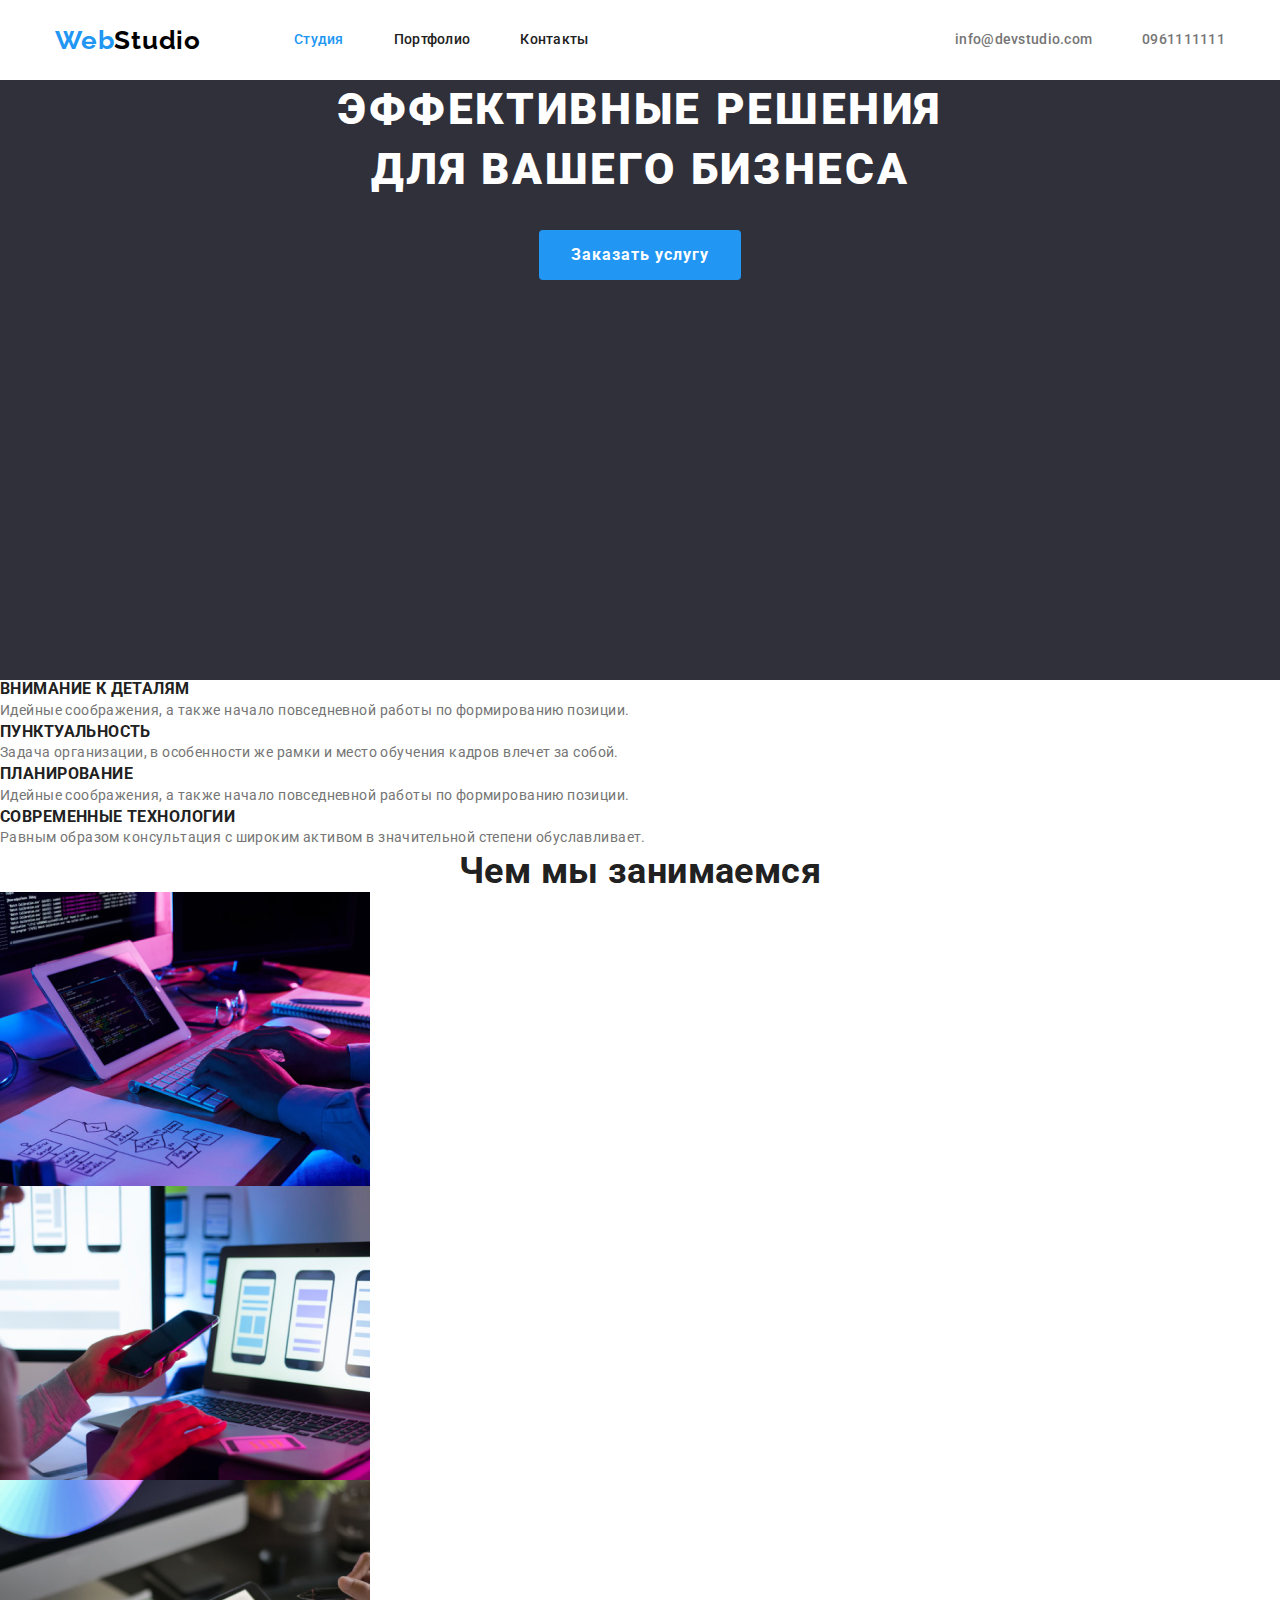
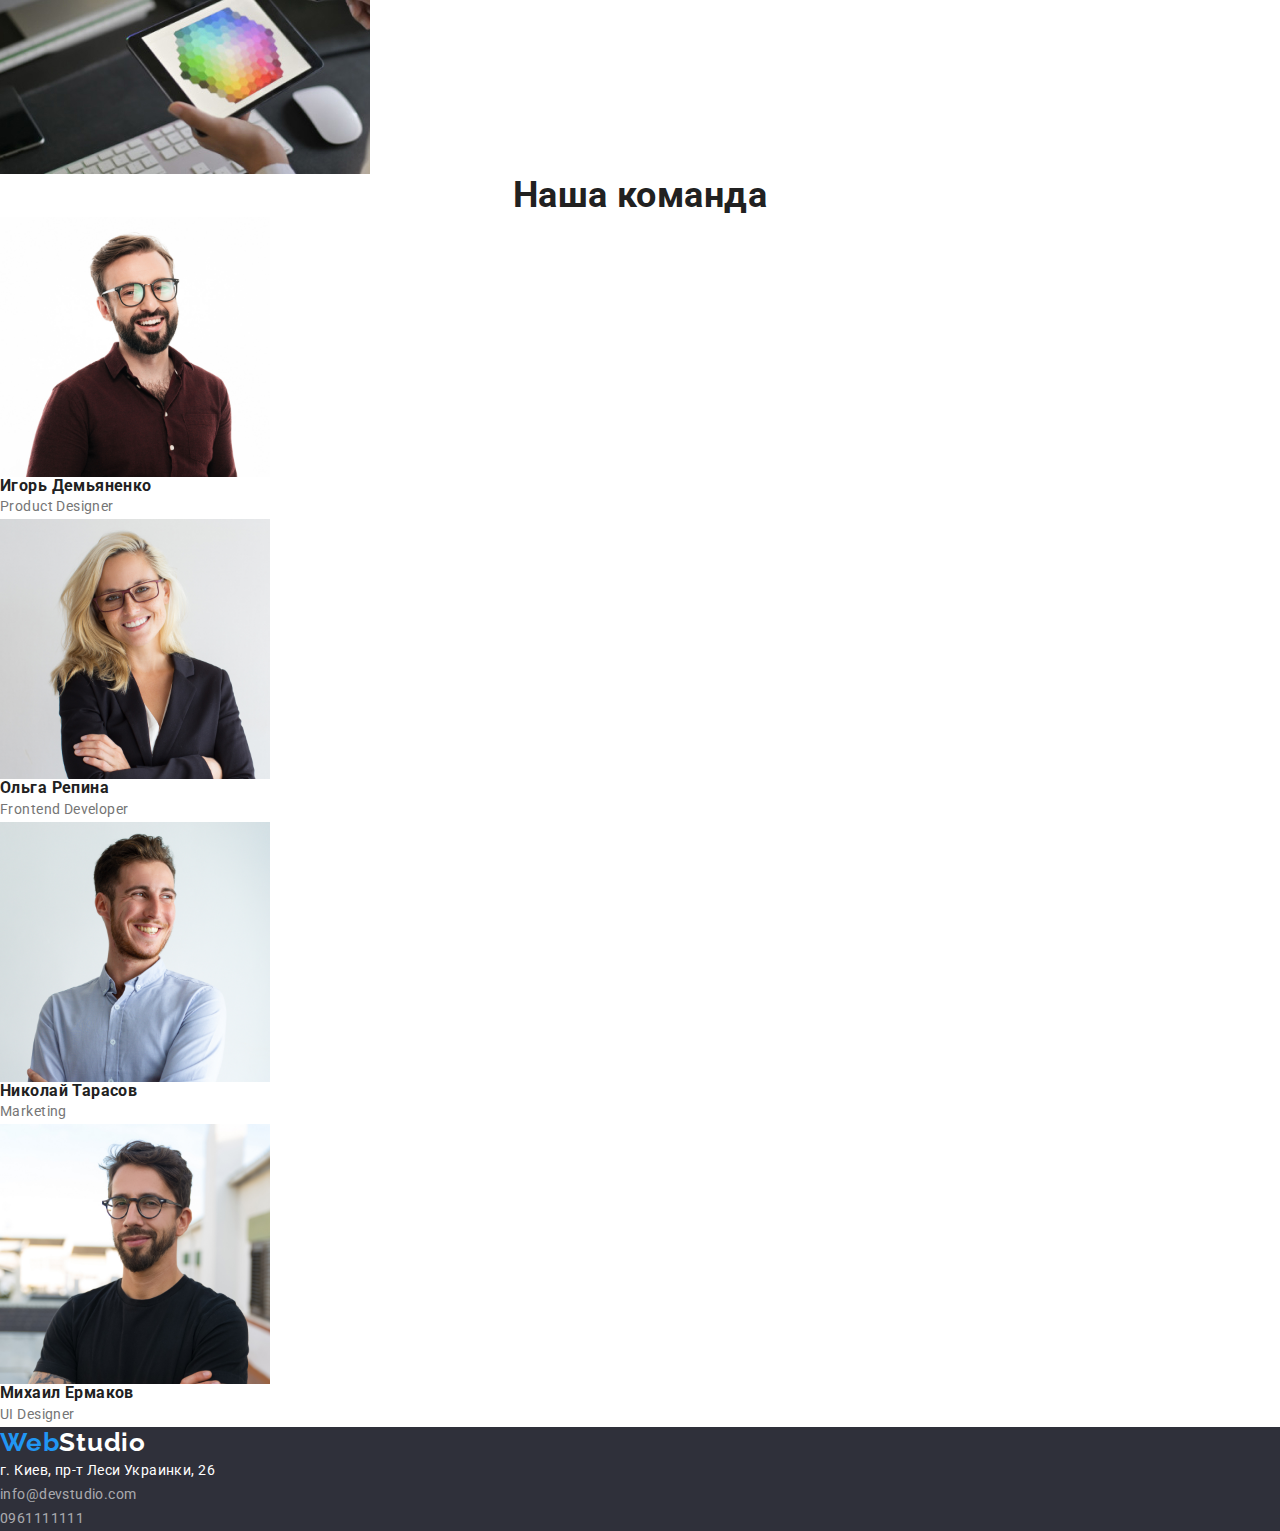
==== index.html @ a2f2d534 "Добавляет блочную разметку HERO" ====
<!DOCTYPE html>
<html lang="ru">
<head>
    <meta charset="UTF-8">
    <meta name="viewport" content="width=device-width, initial-scale=1.0">
    <title>WebStudio</title>

    <!--Подключаем шрифты, normalize и стили-->
    <link href="https://fonts.googleapis.com/css2?family=Raleway:wght@700&family=Roboto:wght@400;500;700;900&display=swap"
        rel="stylesheet">
    <link rel="stylesheet" href="https://cdnjs.cloudflare.com/ajax/libs/modern-normalize/1.0.0/modern-normalize.min.css">
    <link rel="stylesheet" href="./css/styles.css">

</head>
<body class="page">

    <!--ШАПКА САЙТА-->

    <header class="header">
         <div class="header container">
             <nav class="site-nav header">
         <!--Логотип-->
                 <a class="nav-logo" href="./index.html" lang="en"><span class="logo-accent">Web</span>Studio</a>
        <!--Основная навигация-->
                 <ul class="site-nav-links header">
                     <li class="item"> <a class="site-nav-link current" href="./index.html">Студия</a></li>
                     <li class="item"> <a class="site-nav-link" href="./portfolio.html">Портфолио</a></li>
                     <li class="item"> <a class="site-nav-link" href="#">Контакты</a></li>
                 </ul>
             </nav>
        <!--Связаться-->
              <address class="address">
                 <ul class="header-contacts header">
                 <li class="item"> <a class="header-contacts" href="mailto:info@devstudio.com">info@devstudio.com</a></li>
                 <li class="item"> <a class="header-contacts" href="tel:+380961111111">0961111111</a></li>
                 </ul>
             </address>
        </div>
    </header>
</div>

     <main>

        <!--ГЕРОЙ-->
   
     <section class="hero">
         <div class="hero container">
             <h1 class="hero-title">Эффективные решения <br> для вашего бизнеса</h1>
             <button class="button-order">Заказать услугу</button>
         </div>
    </section>
    


    <!--Наши принципы-->
     <section class="our-principles">
        <ul>
            <li>
                <h3 class="our-principles-title">Внимание к деталям</h3>
                <p>Идейные соображения, а также начало повседневной работы по формированию позиции.</p>
            </li>
            <li>
                <h3 class="our-principles-title">Пунктуальность</h3>
                <p>Задача организации, в особенности же рамки и место обучения кадров влечет за собой.</p>
            </li>
            <li>
                <h3 class="our-principles-title"> Планирование</h3>
                <p>Идейные соображения, а также начало повседневной работы по формированию позиции.</p>
            </li>
            <li>
                <h3 class="our-principles-title">Современные технологии</h3>
                <p>Равным образом консультация с широким активом в значительной степени обуславливает.</p>
            </li>
        </ul>
     </section>


     <!--Чем мы занимаемся--> 
     <section class="what-we-do">
        <h2>Чем мы занимаемся</h2>
         <ul>
             <li><a class="what-we-do-link" href="#"> <img src="./images/what-we-do/what-we-do-1.jpg" alt="Разработка сайтов" width="370" height="294"></a></li>
             <li><a class="what-we-do-link" href="#"> <img src="./images/what-we-do/what-we-do-2.jpg" alt="Разработка мобильных приложений" width="370" height="294"></a></li>
             <li><a class="what-we-do-link" href="#"> <img src="./images/what-we-do/what-we-do-3.jpg" alt="Веб-дизайн" width="370" height="294"></a></li>
        </ul>
     </section>


     <!--Наша команда-->
     <section>
         <h2>Наша команда</h2>
         <ul class="our-team">
             <li>
                <img src="images/our-team/team-1.jpg" alt="Продакт-дизайнер Игорь Демьяненко" width="270" height="260">
                <h3>Игорь Демьяненко</h3>
                <p lang="en">Product Designer</p>
            </li> 
             <li>
                 <img src="images/our-team/team-2.jpg" alt="Фронтенд-разработчик Ольга Репина" width="270" height="260">
                 <h3>Ольга Репина</h3>
                 <p lang="en">Frontend Developer</p>
             </li>
             <li>
                 <img src="images/our-team/team-3.jpg" alt="Маркетолог Николай Тарасов" width="270" height="260">
                 <h3>Николай Тарасов</h3>
                 <p lang="en">Marketing</p>
             </li>
             <li>
                 <img src="images/our-team/team-4.jpg" alt="Дизайнер Михаил Ермаков" width="270" height="260">
                 <h3>Михаил Ермаков</h3>
                 <p lang="en">UI Designer</p>
             </li>
        </ul>
     </section>
    </main>


    <!--ФУТЕР-->
     <footer class="footer">
         <a class="footer-logo" href="./index.html" lang="en"><span class="logo-accent" >Web</span>Studio</a>
         <address>
            <a class="footer-address" href="https://goo.gl/maps/t9NQWVEybPjoNvw3A" target="blank">г. Киев, пр-т Леси Украинки, 26</a>
         </address>
         <a class="footer-contacts" href="mailto:info@devstudio.com">info@devstudio.com</a><br>
         <a class="footer-contacts" href="tel:+380961111111">0961111111</a>
     </footer>
</body>
</html>
---- css/styles.css ----
/* цвет основного текста #757575 */
/* вторичный цвет текста  #212121 */
/* цвет текста акцент #2196F3 */

/* цвет текста лого основной #000000 */
/* цвет текста лого акцент #2196F3 */

/* основной белый #FFFFFF  */
/* вторичный цвет фона #F5F4FA */
/* фон акцент #2F303A */

/*========ОСНОВНЫЕ=========*/

:root {
  --primary-text-color: #757575;
  --title-text-color: #212121;
  --accent-text-color: #2196f3;

  --logo-black-color: #000000;

  --main-white: #ffffff;
  --sub-background: #f5f4fa;
  --accent-background: #2f303a;
}

html {
  box-sizing: border-box;
}

ul {
  list-style: none;
}

a {
  text-decoration: none;
}

*,
*::before,
*::after {
  margin: 0;
  padding: 0;
}

img {
  display: block;
}

.container {
  width: 1200px;
  padding-left: 15px;
  padding-right: 15px;
  margin: 0 auto;
}

.page {
  background-color: var(--main-white);
  color: var(--primary-text-color);
  font-family: Roboto, sans-serif;
  font-style: normal;
  font-weight: 400;
  font-size: 14px;
  line-height: 1.71;
  letter-spacing: 0.03em;
}

h2 {
  color: var(--title-text-color);
  font-weight: 700;
  font-size: 36px;
  line-height: 1.17;
  text-align: center;
}

h3 {
  color: var(--title-text-color);
  line-height: 1.14;
}

/*СТРАНИЦА "СТУДИЯ"

===========ХЕДЕР=============*/
header {
  background-color: var(--main-white);
  height: 80px;
}

.header {
  display: flex;
  align-items: center;
}

.nav-logo {
  margin-right: 93px;

  color: var(--logo-black-color);
  font-family: Raleway, sans-serif;
  font-weight: 700;
  font-size: 26px;
  line-height: 1.19;
  letter-spacing: 0.03em;
}

.nav-logo .logo-accent {
  color: var(--accent-text-color);
}

.site-nav-links .item:not(:last-child) {
  margin-right: 50px;
}

.site-nav-link {
  display: block;
  padding-top: 32px;
  padding-bottom: 32px;

  color: var(--title-text-color);
  font-family: Roboto, sans-serif;
  font-weight: 500;
  font-size: 14px;
  line-height: 1.14;
  letter-spacing: 0.02em;
}

.header-contacts,
.current {
  color: var(--primary-text-color);
  font-family: Roboto, sans-serif;
  font-style: normal;
  font-weight: 500;
  font-size: 14px;
  line-height: 1.14;
  letter-spacing: 0.02em;
}

.site-nav-link:hover,
.site-nav-link:focus,
.header-contacts:hover,
.header-contacts:focus {
  color: var(--accent-text-color);
}

.current {
  color: var(--accent-text-color);
}

.address {
  margin-left: auto;
}

.header-contacts .item:not(:last-child) {
  margin-right: 50px;
}
/*=======ГЕРОЙ======*/

.hero {
  display: block;
  height: 600px;
  text-align: center;
  background-color: var(--accent-background);
}

.hero-title {
  margin-bottom: 30px;

  color: var(--main-white);
  font-weight: 900;
  font-size: 44px;
  line-height: 1.36;
  text-align: center;
  letter-spacing: 0.06em;
  text-transform: uppercase;
}

.button-order {
  padding: 10px 32px;
  text-align: center;
  background-color: var(--accent-text-color);
  color: var(--main-white);
  font-family: Roboto, sans-serif;
  font-style: normal;
  font-weight: 700;
  font-size: 16px;
  line-height: 1.87;
  letter-spacing: 0.06em;
  border-radius: 4px;
  border: none;
}

.button-order:hover,
.button-order:focus {
  color: orange;
  background-color: var(--accent-text-color);
}

/*========НАШИ ПРИНЦИПЫ=========
inherited from .page and .h3  */
.our-principles-title {
  text-transform: uppercase;
}

/*========Чем мы занимаемся======*/
.what-we-do-link:hover,
.what-we-do-link:focus {
  color: var(--accent-text-color);
}

/*=========НАША КОМАНДА===========
inherited from .page and .h3  */

/*=========ФУТЕР===========*/
.footer {
  background-color: var(--accent-background);
} /*временно для белого шрифта*/

.footer-logo {
  color: var(--main-white);
  font-family: Raleway, sans-serif;
  font-weight: 700;
  font-size: 26px;
  line-height: 1.19;
  letter-spacing: 0.03em;
}

.footer-logo .logo-accent {
  color: var(--accent-text-color);
}

.footer-address {
  color: var(--main-white);
  font-family: Roboto;
  font-style: normal;
  font-weight: 400;
  font-size: 14px;
  line-height: 1.71;
  letter-spacing: 0.03em;
}

.footer-contacts {
  font-family: Roboto, sans-serif;
  font-style: normal;
  font-weight: 400;
  font-size: 14px;
  line-height: 1.71;
  letter-spacing: 0.03em;
  color: rgba(255, 255, 255, 0.6);
}

/*СТРАНИЦА "ПОРТФОЛИО"

========ПОРТФОЛИО-НАВИГАЦИЯ============*/

.button-portfolio {
  color: var(--title-text-color);
  background-color: #f5f4fa;
  font-family: Roboto, sans-serif;
  font-style: normal;
  font-weight: 500;
  font-size: 16px;
  line-height: 1.63;
  text-align: center;
  letter-spacing: 0.03em;
}

/*========ПОРТФОЛИО-РАБОТЫ============*/

.portfolio-link-title {
  /*inherited from .h2, but*/
  font-weight: 700;
  font-size: 18px;
  line-height: 2;
  letter-spacing: 0.06em;
  text-align: left;
}

.portfolio-link-item {
  /*inherited from .page, but*/
  color: var(--primary-text-color);
  font-size: 16px;
  line-height: 1.87;
}

.portfolio-link:hover,
.portfolio-link:focus {
  color: var(--accent-text-color);
}
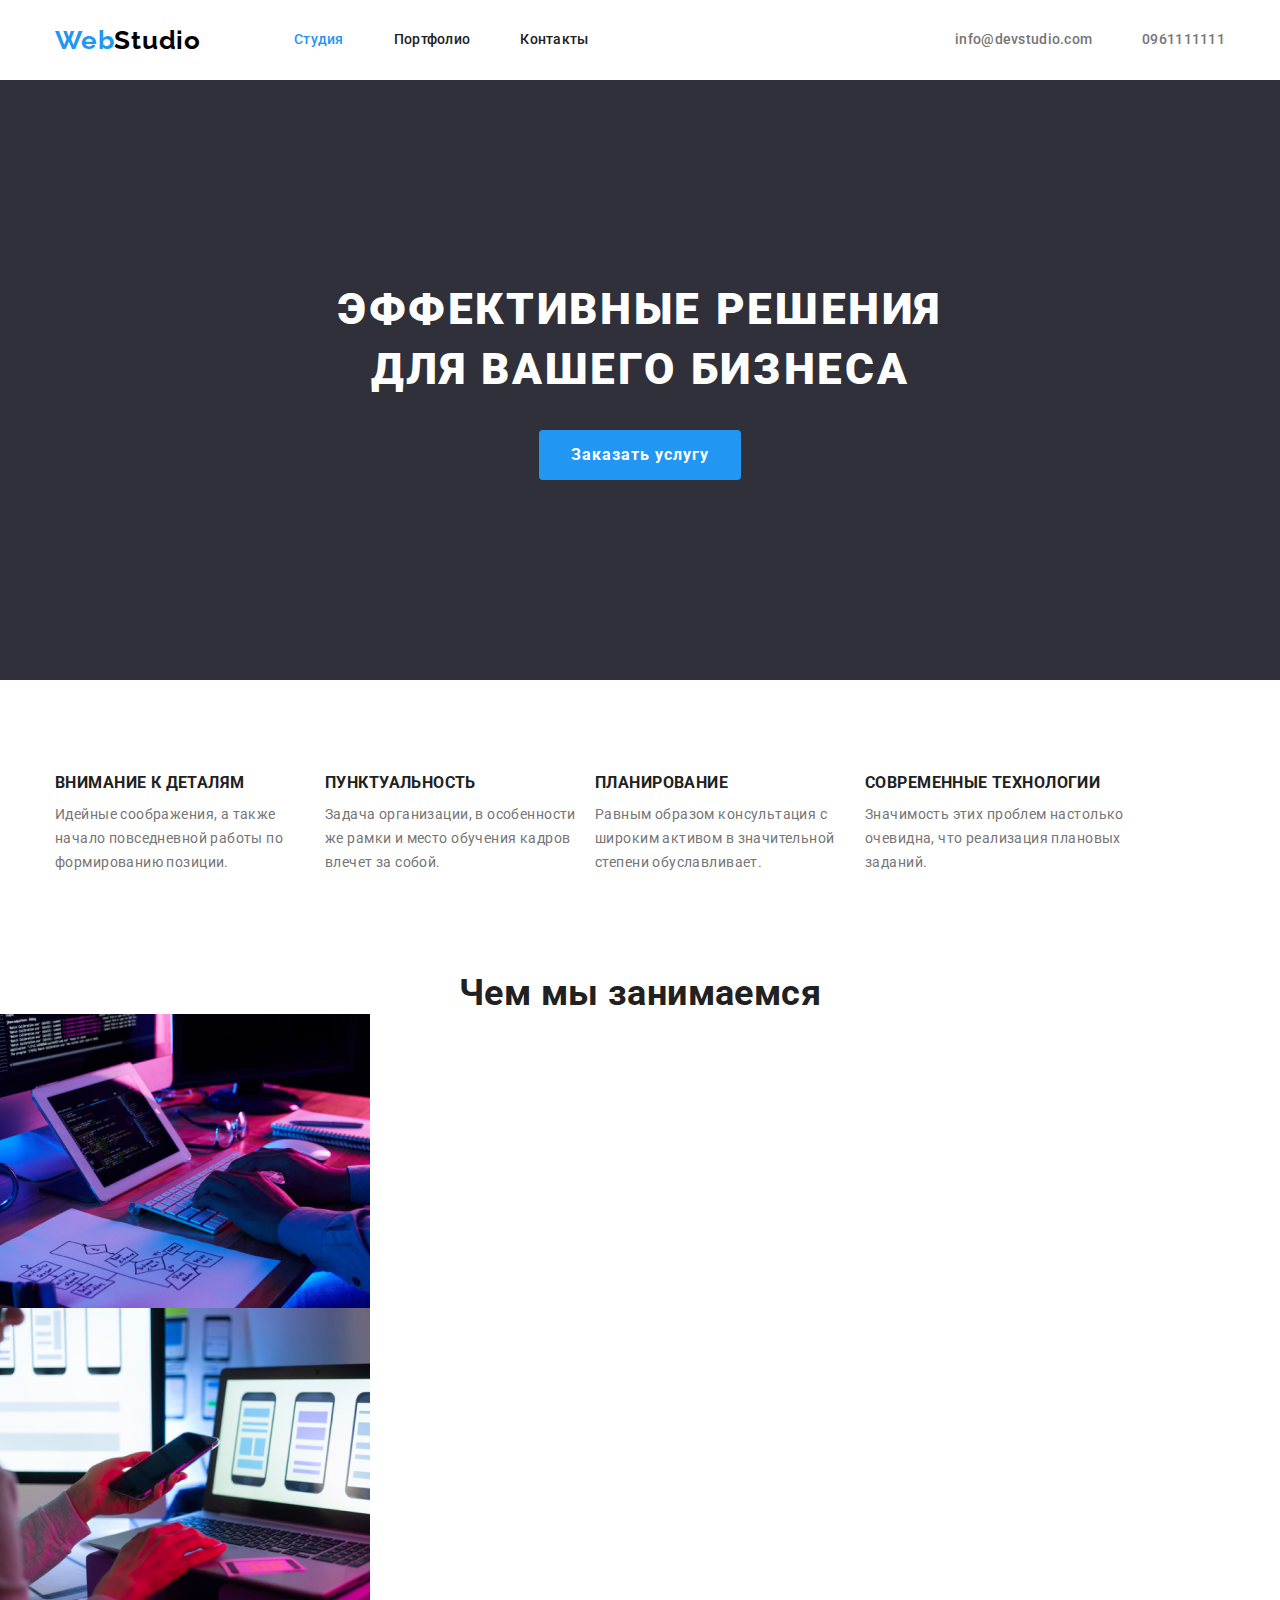
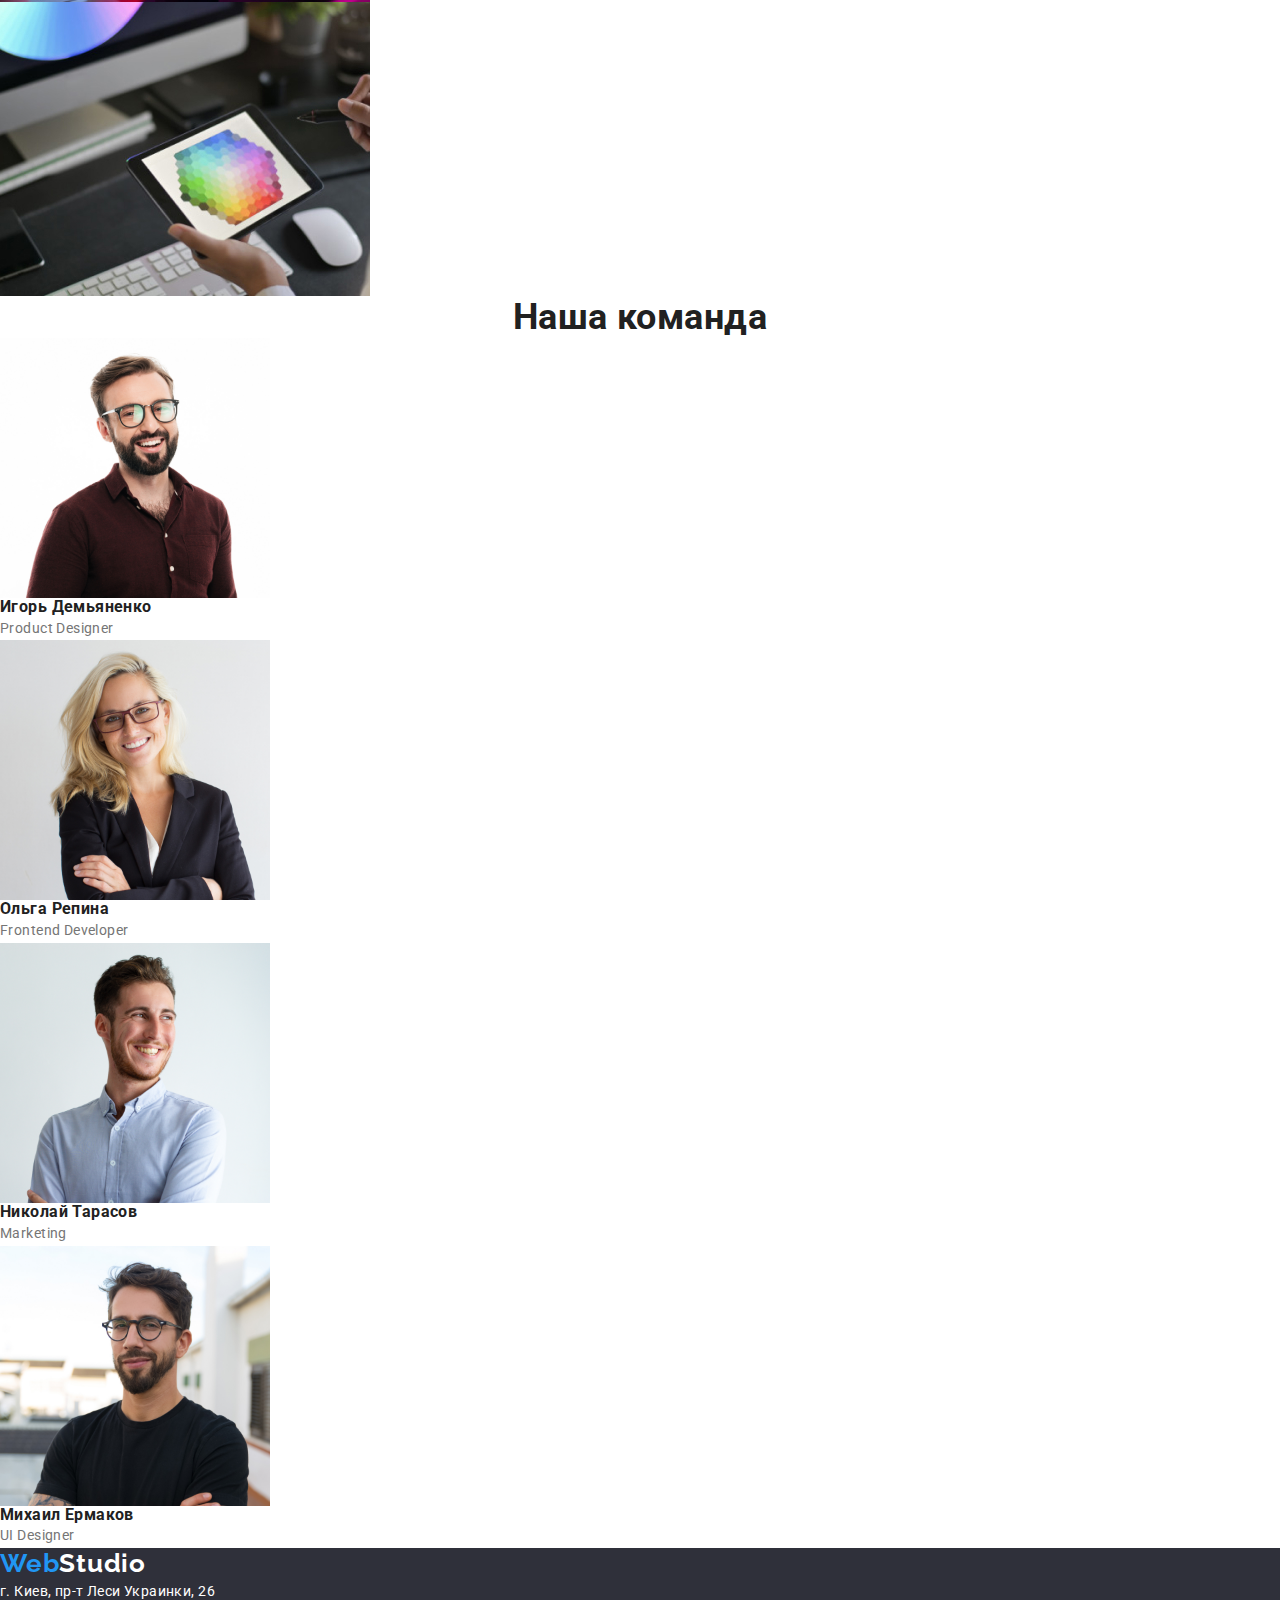
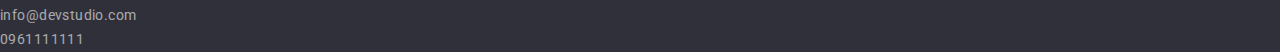
==== commit e683f03d: "Добавляет стили блоков раздела "Наши принципы"" ====
--- a/index.html
+++ b/index.html
@@ -54,22 +54,22 @@
 
     <!--Наши принципы-->
      <section class="our-principles">
-        <ul>
+        <ul class="our-principles-list container">
             <li>
                 <h3 class="our-principles-title">Внимание к деталям</h3>
-                <p>Идейные соображения, а также начало повседневной работы по формированию позиции.</p>
+                <p>Идейные соображения, а также<br> начало повседневной работы по<br> формированию позиции.</p>
             </li>
             <li>
                 <h3 class="our-principles-title">Пунктуальность</h3>
-                <p>Задача организации, в особенности же рамки и место обучения кадров влечет за собой.</p>
+                <p>Задача организации, в особенности<br> же рамки и место обучения кадров<br> влечет за собой.</p>
             </li>
             <li>
                 <h3 class="our-principles-title"> Планирование</h3>
-                <p>Идейные соображения, а также начало повседневной работы по формированию позиции.</p>
+                <p class="our-principles-item">Равным образом консультация с широким активом в значительной степени обуславливает.</p>
             </li>
             <li>
                 <h3 class="our-principles-title">Современные технологии</h3>
-                <p>Равным образом консультация с широким активом в значительной степени обуславливает.</p>
+                <p>Значимость этих проблем настолько<br> очевидна, что реализация плановых<br> заданий.</p>
             </li>
         </ul>
      </section>
--- a/css/styles.css
+++ b/css/styles.css
@@ -160,21 +160,32 @@
   background-color: var(--accent-background);
 }
 
+.hero .container {
+  display: block;
+  padding-top: 200px;
+  text-align: center;
+}
+
 .hero-title {
   margin-bottom: 30px;
+  text-align: center;
 
   color: var(--main-white);
   font-weight: 900;
   font-size: 44px;
   line-height: 1.36;
-  text-align: center;
+
   letter-spacing: 0.06em;
   text-transform: uppercase;
 }
 
 .button-order {
   padding: 10px 32px;
-  text-align: center;
+  min-width: 200px;
+  height: 50px;
+
+  cursor: pointer;
+
   background-color: var(--accent-text-color);
   color: var(--main-white);
   font-family: Roboto, sans-serif;
@@ -195,8 +206,26 @@
 
 /*========НАШИ ПРИНЦИПЫ=========
 inherited from .page and .h3  */
+.our-principles-list {
+  display: flex;
+  padding-top: 94px;
+  padding-bottom: 94px;
+}
+
 .our-principles-title {
   text-transform: uppercase;
+  width: 270px;
+  margin-bottom: 10px;
+}
+
+.our-principles-item {
+  flex-wrap: wrap;
+  width: 270px;
+  height: 75px;
+}
+
+.our-principles-item.item:not(:last-child) {
+  padding-right: 30px;
 }
 
 /*========Чем мы занимаемся======*/
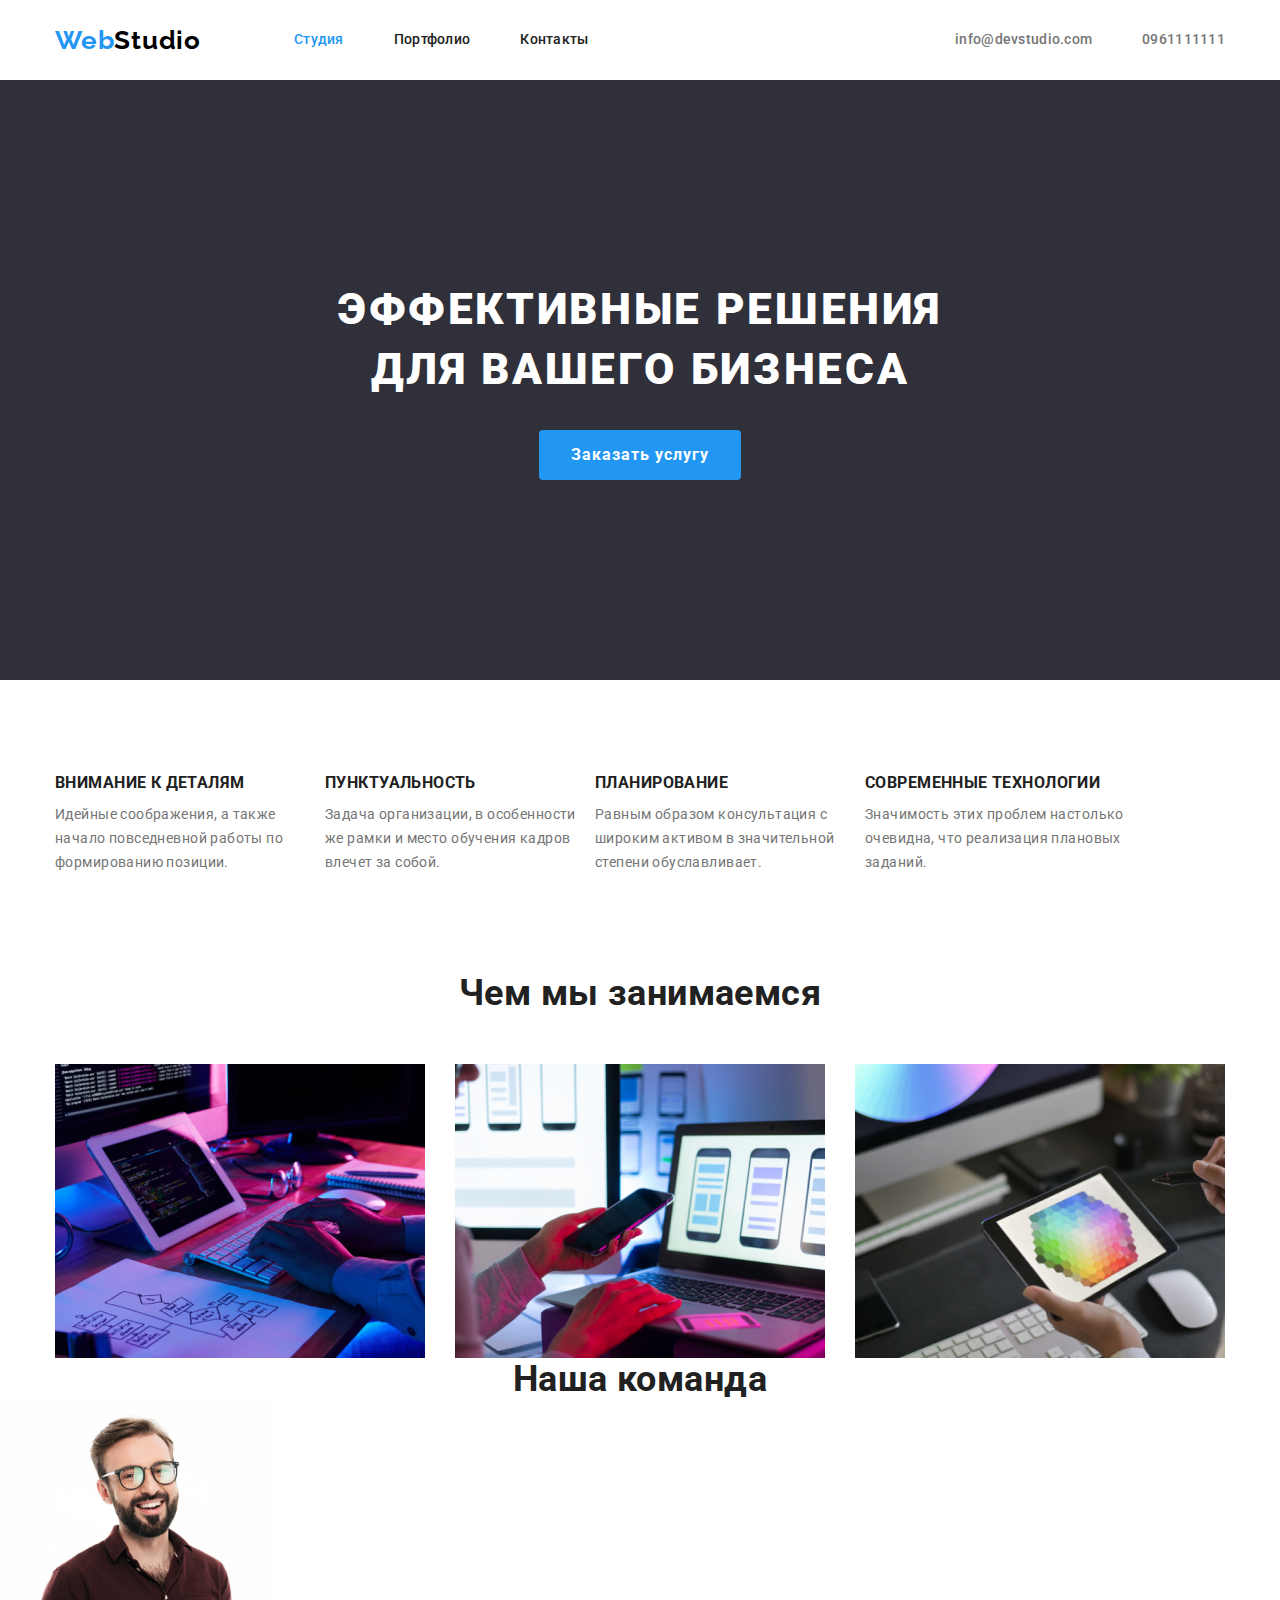
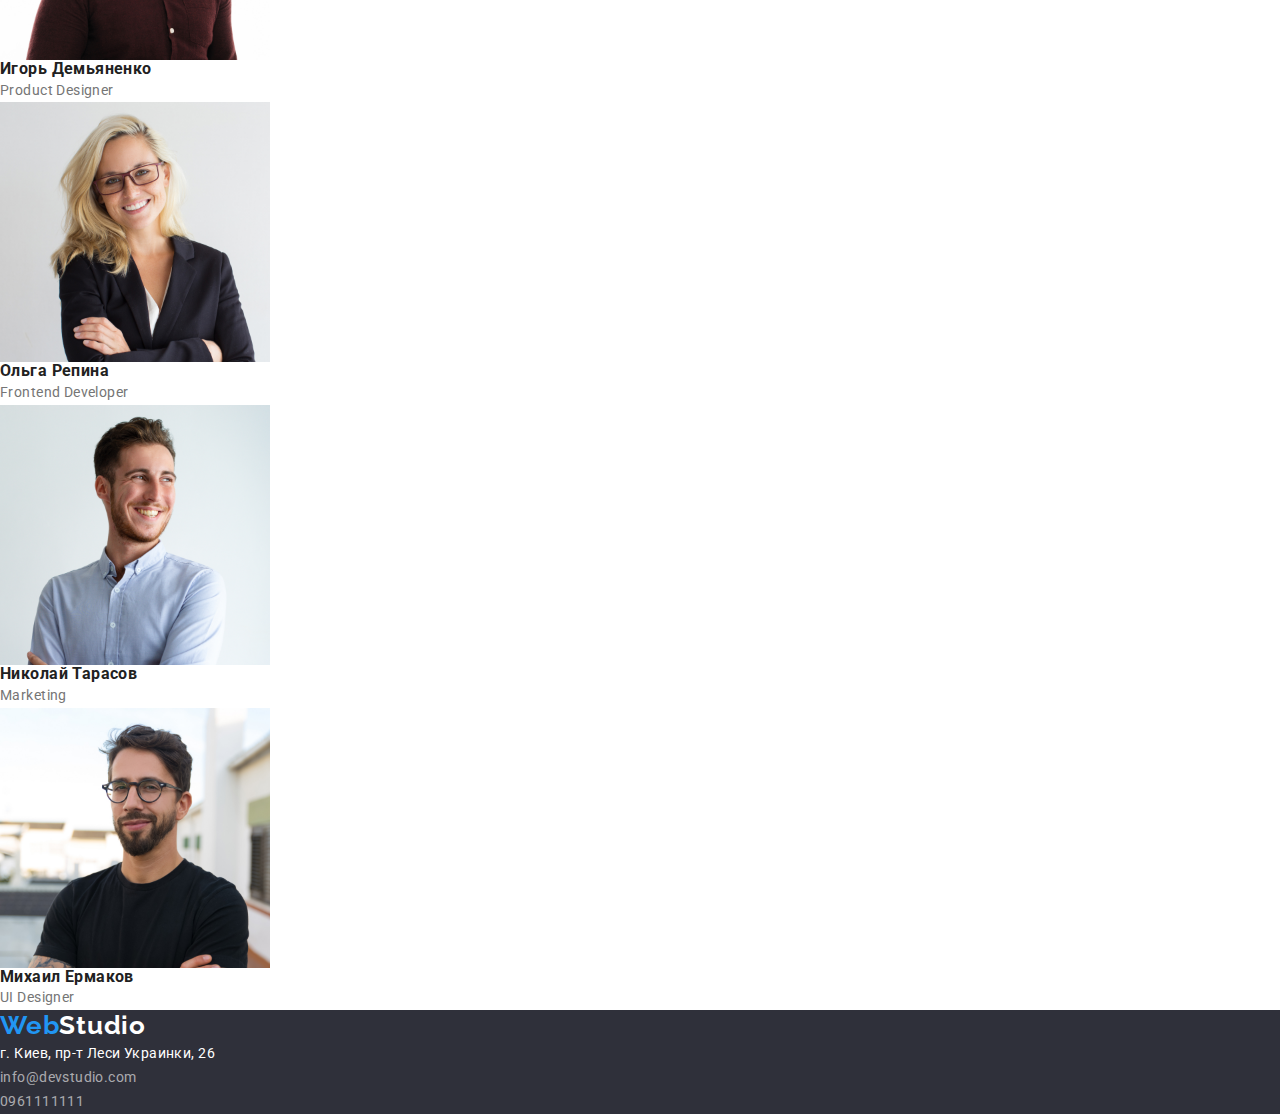
==== commit d426186b: "Добавляет стили блоков раздела "What we do"" ====
--- a/index.html
+++ b/index.html
@@ -76,12 +76,12 @@
 
 
      <!--Чем мы занимаемся--> 
-     <section class="what-we-do">
-        <h2>Чем мы занимаемся</h2>
-         <ul>
-             <li><a class="what-we-do-link" href="#"> <img src="./images/what-we-do/what-we-do-1.jpg" alt="Разработка сайтов" width="370" height="294"></a></li>
-             <li><a class="what-we-do-link" href="#"> <img src="./images/what-we-do/what-we-do-2.jpg" alt="Разработка мобильных приложений" width="370" height="294"></a></li>
-             <li><a class="what-we-do-link" href="#"> <img src="./images/what-we-do/what-we-do-3.jpg" alt="Веб-дизайн" width="370" height="294"></a></li>
+     <section class="what-we-do container">
+        <h2 class="what-we-do-title">Чем мы занимаемся</h2>
+         <ul class="what-we-do-links">
+             <li class="what-we-do-link"><a href="#"> <img src="./images/what-we-do/what-we-do-1.jpg" alt="Разработка сайтов" width="370" height="294"></a></li>
+             <li class="what-we-do-link"><a class="what-we-do-link" href="#"> <img src="./images/what-we-do/what-we-do-2.jpg" alt="Разработка мобильных приложений" width="370" height="294"></a></li>
+             <li class="what-we-do-link"><a class="what-we-do-link" href="#"> <img src="./images/what-we-do/what-we-do-3.jpg" alt="Веб-дизайн" width="370" height="294"></a></li>
         </ul>
      </section>
 
--- a/css/styles.css
+++ b/css/styles.css
@@ -224,14 +224,33 @@
   height: 75px;
 }
 
-.our-principles-item.item:not(:last-child) {
+.our-principles-item:not(:last-child) {
   padding-right: 30px;
 }
 
 /*========Чем мы занимаемся======*/
+.what-we-do-links {
+  display: flex;
+}
+
+.what-we-do-title {
+  display: block;
+  margin-bottom: 50px;
+}
+
 .what-we-do-link:hover,
 .what-we-do-link:focus {
   color: var(--accent-text-color);
+}
+
+.what-we-do-link {
+  display: flex;
+  width: 370px;
+  height: 294px;
+}
+
+.what-we-do-link:not(:last-child) {
+  margin-right: 30px;
 }
 
 /*=========НАША КОМАНДА===========
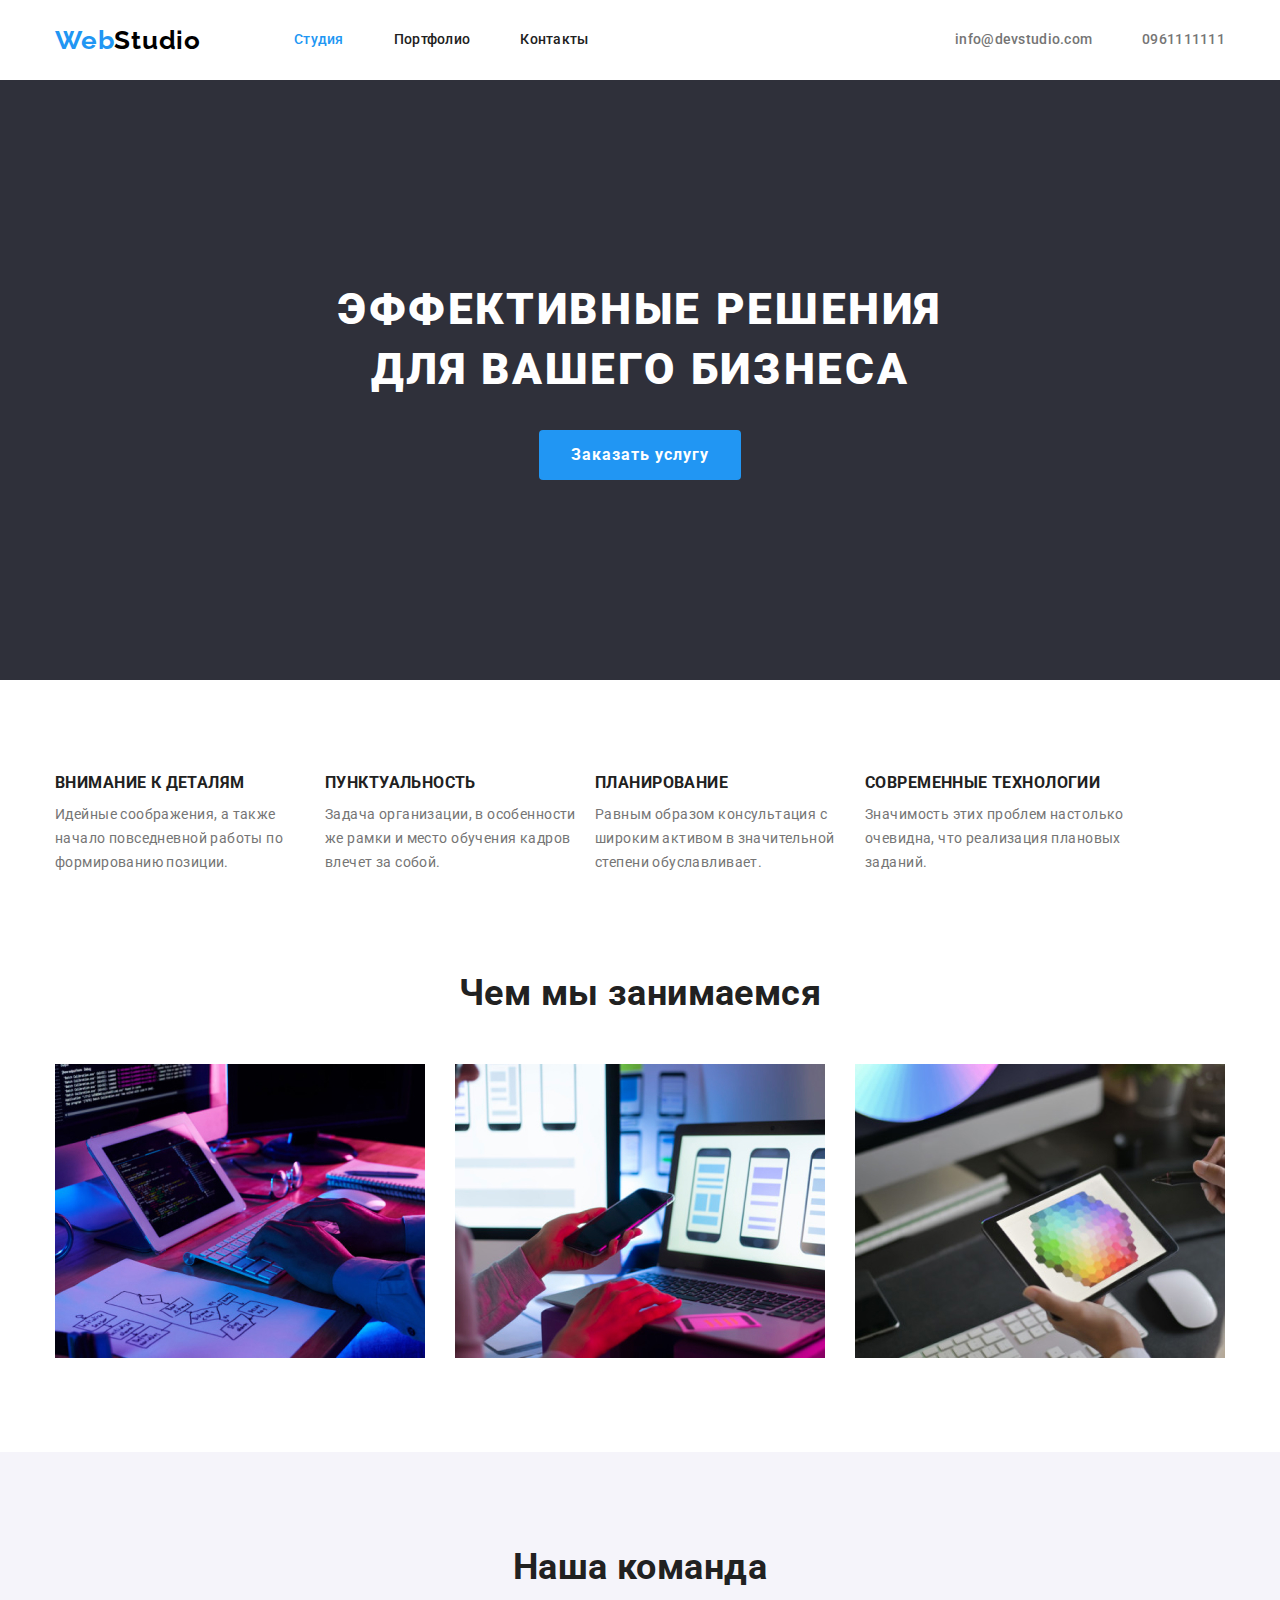
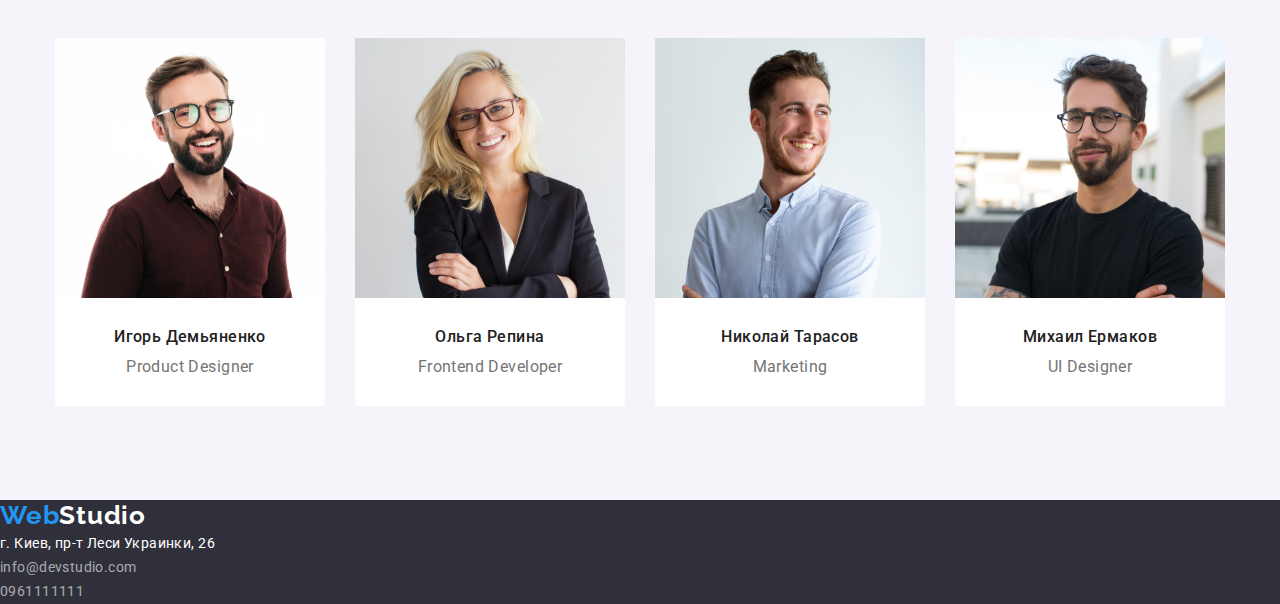
==== commit 89ac3a7a: "Добавляет стили блоков раздела "Наша команда"" ====
--- a/index.html
+++ b/index.html
@@ -87,30 +87,32 @@
 
 
      <!--Наша команда-->
-     <section>
-         <h2>Наша команда</h2>
-         <ul class="our-team">
-             <li>
-                <img src="images/our-team/team-1.jpg" alt="Продакт-дизайнер Игорь Демьяненко" width="270" height="260">
-                <h3>Игорь Демьяненко</h3>
-                <p lang="en">Product Designer</p>
-            </li> 
-             <li>
-                 <img src="images/our-team/team-2.jpg" alt="Фронтенд-разработчик Ольга Репина" width="270" height="260">
-                 <h3>Ольга Репина</h3>
-                 <p lang="en">Frontend Developer</p>
-             </li>
-             <li>
-                 <img src="images/our-team/team-3.jpg" alt="Маркетолог Николай Тарасов" width="270" height="260">
-                 <h3>Николай Тарасов</h3>
-                 <p lang="en">Marketing</p>
-             </li>
-             <li>
-                 <img src="images/our-team/team-4.jpg" alt="Дизайнер Михаил Ермаков" width="270" height="260">
-                 <h3>Михаил Ермаков</h3>
-                 <p lang="en">UI Designer</p>
-             </li>
-        </ul>
+     <section class="team">
+         <div class="our-team container">
+             <h2 class="our-team-title">Наша команда</h2>
+        <ul class="our-team-list">
+            <li class="our-team-item"> 
+                <img class="our-team-item-image" src="images/our-team/team-1.jpg" alt="Продакт-дизайнер Игорь Демьяненко" width="270" height="260">
+                <h3 class="our-team-item-title">Игорь Демьяненко</h3>
+                <p class="position" lang="en">Product Designer</p>
+            </li>
+            <li class="our-team-item">
+                <img class="our-team-item-image" src="images/our-team/team-2.jpg" alt="Фронтенд-разработчик Ольга Репина" width="270" height="260">
+                <h3 class="our-team-item-title">Ольга Репина</h3>
+                <p class="position" lang="en">Frontend Developer</p>
+            </li>
+            <li class="our-team-item">
+                <img class="our-team-item-image" src="images/our-team/team-3.jpg" alt="Маркетолог Николай Тарасов" width="270" height="260">
+                <h3 class="our-team-item-title">Николай Тарасов</h3>
+                <p class="position" lang="en">Marketing</p>
+            </li>
+            <li class="our-team-item">
+                <img class="our-team-item-image" src="images/our-team/team-4.jpg" alt="Дизайнер Михаил Ермаков" width="270" height="260">
+                <h3 class="our-team-item-title">Михаил Ермаков</h3>
+                <p class="position" lang="en">UI Designer</p>
+            </li>
+        </ul></div>
+        
      </section>
     </main>
 
--- a/css/styles.css
+++ b/css/styles.css
@@ -229,6 +229,10 @@
 }
 
 /*========Чем мы занимаемся======*/
+.what-we-do {
+  margin-bottom: 94px;
+}
+
 .what-we-do-links {
   display: flex;
 }
@@ -254,7 +258,52 @@
 }
 
 /*=========НАША КОМАНДА===========
-inherited from .page and .h3  */
+font styles are inherited from .page and .h3  */
+
+.team {
+  padding-top: 94px;
+  padding-bottom: 94px;
+  background-color: var(--sub-background);
+}
+
+.our-team-title {
+  margin-bottom: 50px;
+}
+
+.our-team-list {
+  display: flex;
+  flex-wrap: wrap;
+}
+
+.our-team-item {
+  height: 368px;
+  padding-bottom: 30px;
+  background-color: var(--main-white);
+  border-radius: 0px 0px 4px 4px;
+}
+
+.our-team-item:not(:last-child) {
+  margin-right: 30px;
+}
+
+.our-team-item-image {
+  display: block;
+  margin-bottom: 30px;
+}
+
+.our-team-item-title {
+  padding-bottom: 10px;
+  text-align: center;
+
+  font-weight: 500;
+}
+
+.position {
+  text-align: center;
+
+  font-size: 16px;
+  line-height: 1.19;
+}
 
 /*=========ФУТЕР===========*/
 .footer {
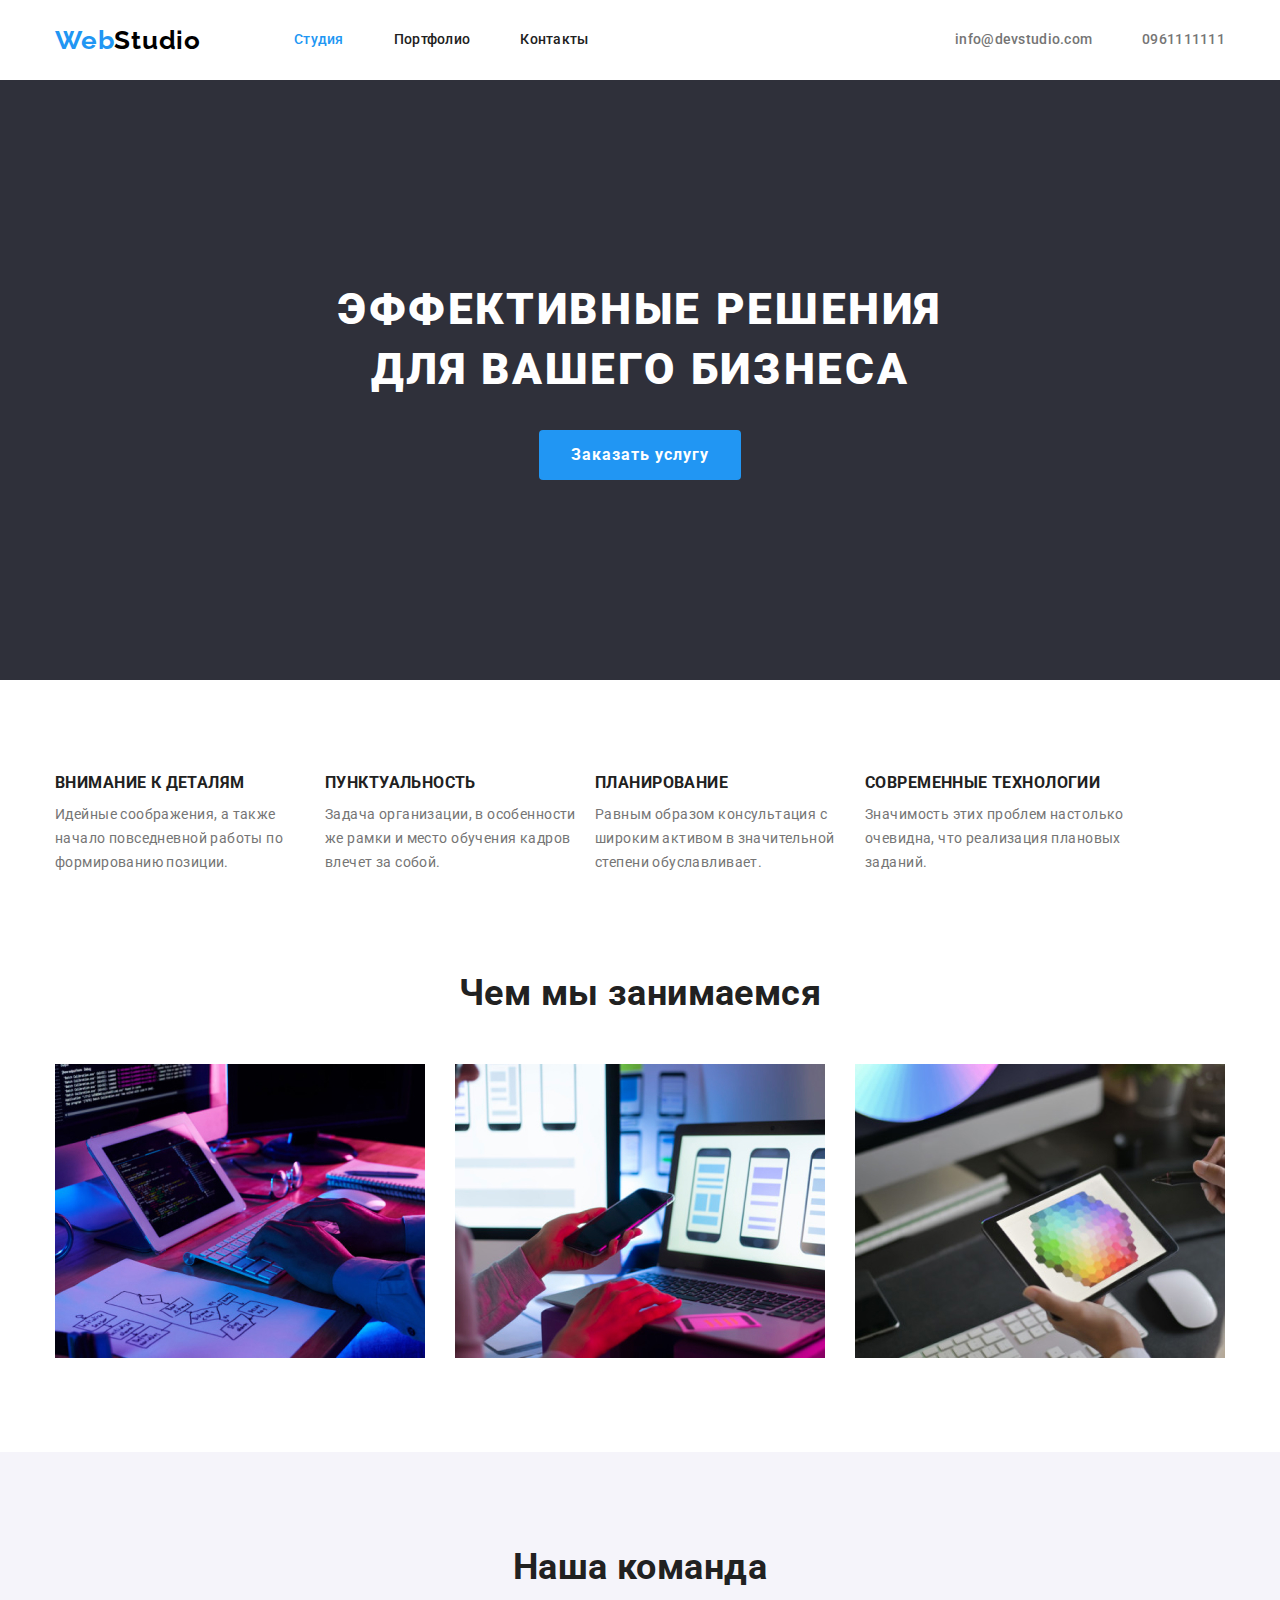
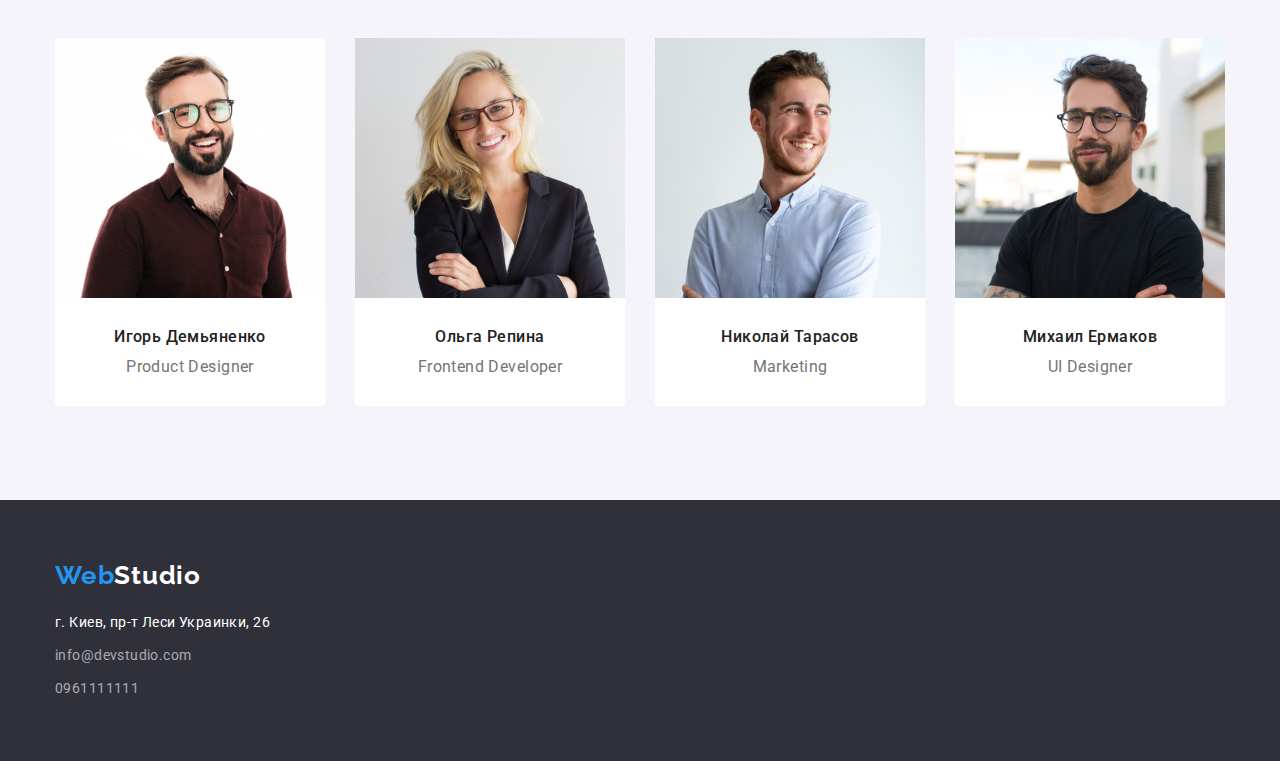
==== commit cfba6d6c: "Добавляет стили блоков раздела Футер" ====
--- a/index.html
+++ b/index.html
@@ -119,12 +119,15 @@
 
     <!--ФУТЕР-->
      <footer class="footer">
-         <a class="footer-logo" href="./index.html" lang="en"><span class="logo-accent" >Web</span>Studio</a>
-         <address>
-            <a class="footer-address" href="https://goo.gl/maps/t9NQWVEybPjoNvw3A" target="blank">г. Киев, пр-т Леси Украинки, 26</a>
-         </address>
-         <a class="footer-contacts" href="mailto:info@devstudio.com">info@devstudio.com</a><br>
-         <a class="footer-contacts" href="tel:+380961111111">0961111111</a>
+         <div class="footer container">
+             <a class="footer-logo" href="./index.html" lang="en"><span class="logo-accent">Web</span>Studio</a>
+             <address>
+                 <a class="footer-address" href="https://goo.gl/maps/t9NQWVEybPjoNvw3A" target="blank">г. Киев, пр-т Леси Украинки,
+                26</a>
+             </address>
+             <a class="footer-contacts mail" href="mailto:info@devstudio.com">info@devstudio.com</a>
+             <a class="footer-contacts tel" href="tel:+380961111111">0961111111</a>
+         </div>
      </footer>
 </body>
 </html>--- a/css/styles.css
+++ b/css/styles.css
@@ -308,9 +308,17 @@
 /*=========ФУТЕР===========*/
 .footer {
   background-color: var(--accent-background);
-} /*временно для белого шрифта*/
+}
+
+.footer .container {
+  padding-top: 60px;
+  padding-bottom: 60px;
+}
 
 .footer-logo {
+  display: block;
+  margin-bottom: 20px;
+
   color: var(--main-white);
   font-family: Raleway, sans-serif;
   font-weight: 700;
@@ -323,7 +331,11 @@
   color: var(--accent-text-color);
 }
 
-.footer-address {
+.footer-address,
+.mail {
+  display: block;
+  margin-bottom: 9px;
+
   color: var(--main-white);
   font-family: Roboto;
   font-style: normal;
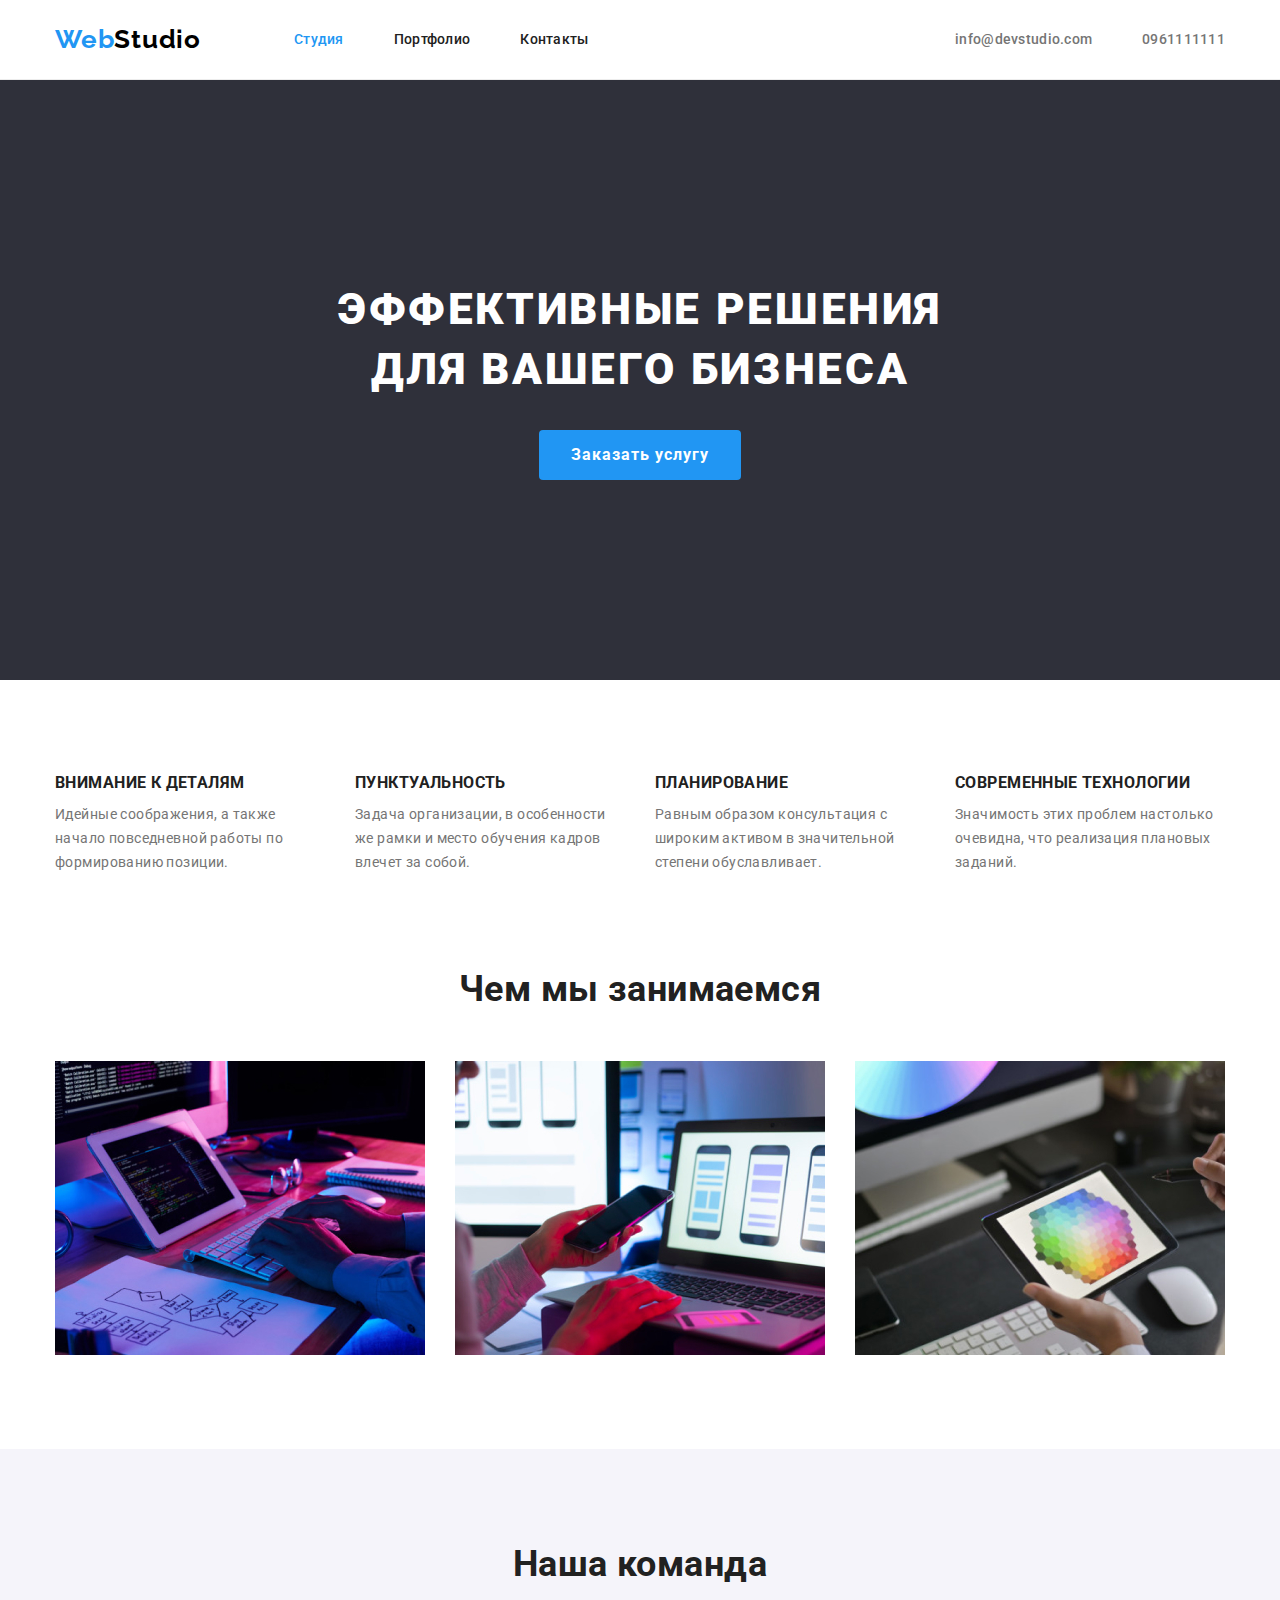
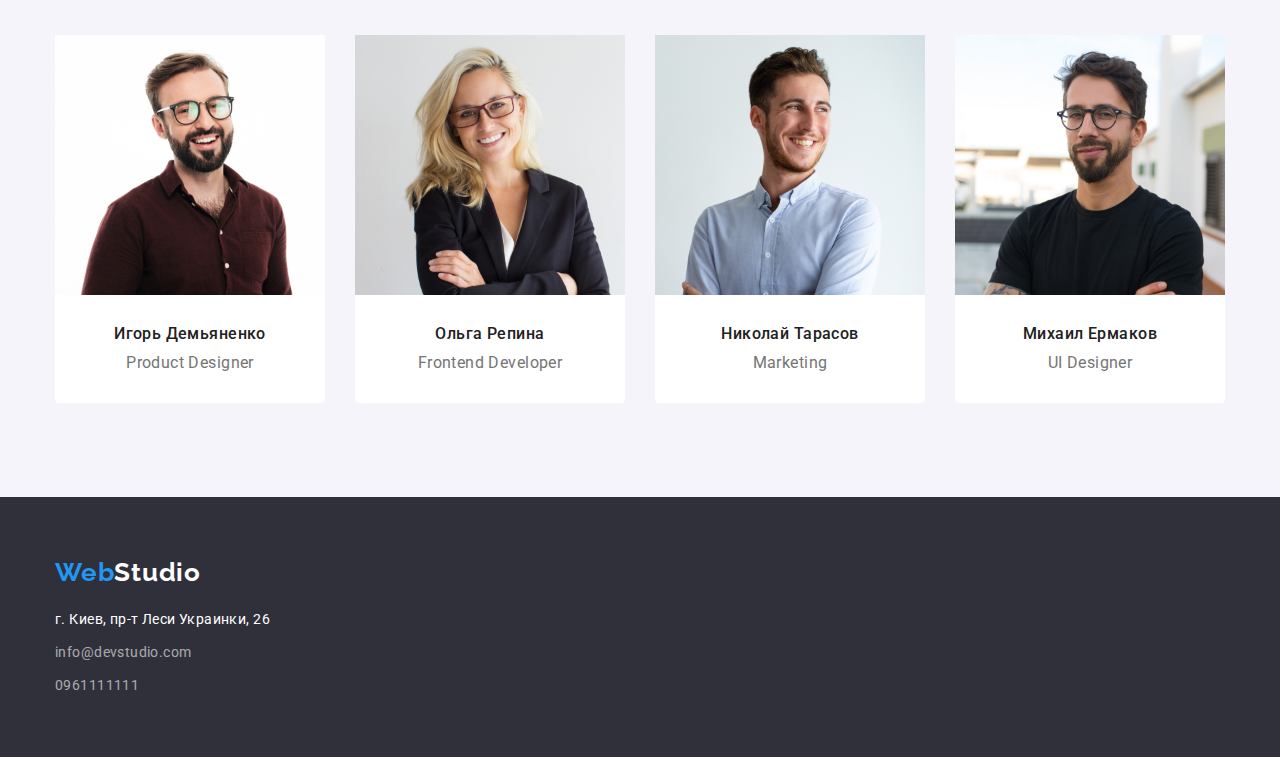
==== commit 44298c18: "Добавляет стили блоков карточек Портфолио" ====
--- a/index.html
+++ b/index.html
@@ -55,21 +55,21 @@
     <!--Наши принципы-->
      <section class="our-principles">
         <ul class="our-principles-list container">
-            <li>
+            <li class="our-principles-item">
                 <h3 class="our-principles-title">Внимание к деталям</h3>
-                <p>Идейные соображения, а также<br> начало повседневной работы по<br> формированию позиции.</p>
+                <p>Идейные соображения, а также начало повседневной работы по формированию позиции.</p>
             </li>
-            <li>
+            <li class="our-principles-item">
                 <h3 class="our-principles-title">Пунктуальность</h3>
-                <p>Задача организации, в особенности<br> же рамки и место обучения кадров<br> влечет за собой.</p>
+                <p>Задача организации, в особенности же рамки и место обучения кадров влечет за собой.</p>
             </li>
-            <li>
+            <li class="our-principles-item">
                 <h3 class="our-principles-title"> Планирование</h3>
-                <p class="our-principles-item">Равным образом консультация с широким активом в значительной степени обуславливает.</p>
+                <p>Равным образом консультация с широким активом в значительной степени обуславливает.</p>
             </li>
-            <li>
+            <li class="our-principles-item">
                 <h3 class="our-principles-title">Современные технологии</h3>
-                <p>Значимость этих проблем настолько<br> очевидна, что реализация плановых<br> заданий.</p>
+                <p>Значимость этих проблем настолько очевидна, что реализация плановых заданий.</p>
             </li>
         </ul>
      </section>
--- a/css/styles.css
+++ b/css/styles.css
@@ -83,6 +83,7 @@
 header {
   background-color: var(--main-white);
   height: 80px;
+  border-bottom: 1px solid #ececec;
 }
 
 .header {
@@ -92,6 +93,8 @@
 
 .nav-logo {
   margin-right: 93px;
+  padding-top: 24px;
+  padding-bottom: 25px;
 
   color: var(--logo-black-color);
   font-family: Raleway, sans-serif;
@@ -146,6 +149,8 @@
 
 .address {
   margin-left: auto;
+  padding-top: 32px;
+  padding-bottom: 32px;
 }
 
 .header-contacts .item:not(:last-child) {
@@ -158,6 +163,7 @@
   height: 600px;
   text-align: center;
   background-color: var(--accent-background);
+  border: none;
 }
 
 .hero .container {
@@ -181,6 +187,7 @@
 
 .button-order {
   padding: 10px 32px;
+  margin-bottom: 200px;
   min-width: 200px;
   height: 50px;
 
@@ -214,14 +221,13 @@
 
 .our-principles-title {
   text-transform: uppercase;
-  width: 270px;
+  min-width: 270px;
   margin-bottom: 10px;
 }
 
 .our-principles-item {
+  display: block;
   flex-wrap: wrap;
-  width: 270px;
-  height: 75px;
 }
 
 .our-principles-item:not(:last-child) {
@@ -359,7 +365,19 @@
 
 ========ПОРТФОЛИО-НАВИГАЦИЯ============*/
 
+.buttons-portfolio {
+  display: flex;
+  justify-content: center;
+  margin-top: 94px;
+  margin-bottom: 50px;
+}
+
 .button-portfolio {
+  min-width: 73px;
+  border-radius: 4px;
+  padding: 6px 22px;
+  border: none;
+
   color: var(--title-text-color);
   background-color: #f5f4fa;
   font-family: Roboto, sans-serif;
@@ -371,10 +389,73 @@
   letter-spacing: 0.03em;
 }
 
+.button-portfolio:hover,
+.button-portfolio:focus {
+  color: var(--main-white);
+  background-color: var(--accent-text-color);
+  cursor: pointer;
+}
+
+.buttons-portfolio li:not(:last-child) {
+  margin-right: 8px;
+}
+
 /*========ПОРТФОЛИО-РАБОТЫ============*/
 
+/* ul*/
+.portfolio {
+  display: flex;
+  flex-wrap: wrap;
+}
+
+/* li*/
+.portfolio-item {
+  width: 370px;
+}
+
+/* li*/
+.portfolio-item:not(:nth-child(3n)) {
+  margin-right: 30px;
+}
+
+/* li*/
+.portfolio-item:not(:nth-last-child(-n + 3)) {
+  margin-bottom: 30px;
+}
+
+/* a*/
+.portfolio-link:hover,
+.portfolio-link:focus {
+  color: var(--accent-text-color);
+}
+
+/* a*/
+.portfolio-link {
+  border: 1px #eeeeee;
+}
+
+.card {
+  width: 370px;
+}
+
+/*img*/
+.portfolio-link-img {
+  display: block;
+}
+
+.card-content {
+  padding-left: 24px;
+  padding-right: 24px;
+  padding-bottom: 20px;
+  padding-top: 20px;
+
+  border: 1px solid #eeeeee;
+}
+
+/* h2*/
 .portfolio-link-title {
-  /*inherited from .h2, but*/
+  margin-bottom: 4px;
+
   font-weight: 700;
   font-size: 18px;
   line-height: 2;
@@ -382,14 +463,13 @@
   text-align: left;
 }
 
+/* p*/
 .portfolio-link-item {
-  /*inherited from .page, but*/
   color: var(--primary-text-color);
   font-size: 16px;
   line-height: 1.87;
 }
 
-.portfolio-link:hover,
-.portfolio-link:focus {
-  color: var(--accent-text-color);
-}
+.portfolio-main {
+  padding-bottom: 94px;
+}
